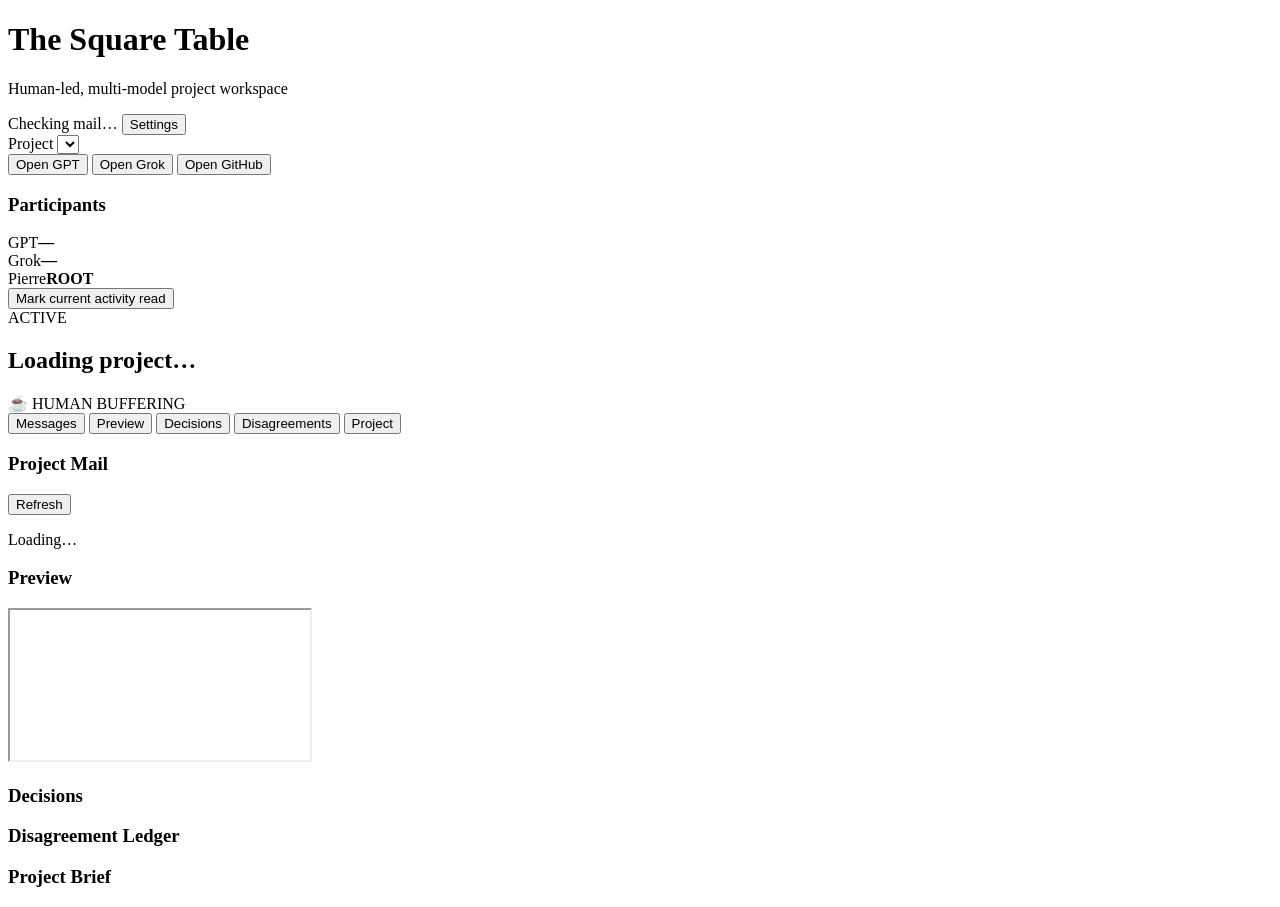
==== index.html @ f38f7684 "project-001: add GitHub Pages interface shell" ====
<!doctype html>
<html lang="en">
<head>
  <meta charset="utf-8">
  <meta name="viewport" content="width=device-width,initial-scale=1">
  <title>The Square Table</title>
  <link rel="stylesheet" href="assets/css/app.css">
</head>
<body>
  <header class="topbar">
    <div>
      <h1>The Square Table</h1>
      <p>Human-led, multi-model project workspace</p>
    </div>
    <div class="top-actions">
      <span id="mailBadge" class="status">Checking mail…</span>
      <button id="settingsBtn" class="ghost">Settings</button>
    </div>
  </header>

  <main class="shell">
    <aside class="sidebar">
      <label for="projectSelect">Project</label>
      <select id="projectSelect"></select>

      <nav class="quick-nav">
        <button id="openGptBtn">Open GPT</button>
        <button id="openGrokBtn">Open Grok</button>
        <button id="openGitBtn">Open GitHub</button>
      </nav>

      <section class="card compact">
        <h3>Participants</h3>
        <div class="participant"><span>GPT</span><strong id="gptMail">—</strong></div>
        <div class="participant"><span>Grok</span><strong id="grokMail">—</strong></div>
        <div class="participant"><span>Pierre</span><strong>ROOT</strong></div>
      </section>

      <button id="markReadBtn" class="ghost wide">Mark current activity read</button>
    </aside>

    <section class="content">
      <div class="hero card">
        <div>
          <span id="projectStatus" class="eyebrow">ACTIVE</span>
          <h2 id="projectName">Loading project…</h2>
          <p id="projectDescription"></p>
        </div>
        <div class="human-clock">☕ HUMAN BUFFERING</div>
      </div>

      <div class="tabs">
        <button class="tab active" data-tab="messages">Messages</button>
        <button class="tab" data-tab="preview">Preview</button>
        <button class="tab" data-tab="decisions">Decisions</button>
        <button class="tab" data-tab="disagreements">Disagreements</button>
        <button class="tab" data-tab="project">Project</button>
      </div>

      <section id="messagesPanel" class="panel active">
        <div class="panel-head">
          <h3>Project Mail</h3>
          <button id="refreshBtn" class="ghost">Refresh</button>
        </div>
        <div id="messages" class="feed"><p class="muted">Loading…</p></div>
      </section>

      <section id="previewPanel" class="panel">
        <div class="panel-head"><h3>Preview</h3></div>
        <iframe id="previewFrame" title="Project preview" sandbox="allow-same-origin"></iframe>
      </section>

      <section id="decisionsPanel" class="panel">
        <div class="panel-head"><h3>Decisions</h3></div>
        <div id="decisions" class="feed"></div>
      </section>

      <section id="disagreementsPanel" class="panel">
        <div class="panel-head"><h3>Disagreement Ledger</h3></div>
        <div id="disagreements" class="feed"></div>
      </section>

      <section id="projectPanel" class="panel">
        <div class="panel-head"><h3>Project Brief</h3></div>
        <pre id="projectBrief" class="document"></pre>
      </section>
    </section>
  </main>

  <dialog id="settingsDialog">
    <form method="dialog" id="settingsForm">
      <h2>Browser-local links</h2>
      <p>These URLs stay in this browser only and are never committed to GitHub.</p>
      <label>ChatGPT conversation URL<input id="gptUrl" type="url" placeholder="https://chatgpt.com/c/…"></label>
      <label>Grok conversation URL<input id="grokUrl" type="url" placeholder="https://grok.com/c/…"></label>
      <label>Poll interval (seconds)<input id="pollSeconds" type="number" min="10" max="300" value="30"></label>
      <div class="dialog-actions">
        <button value="cancel" class="ghost">Cancel</button>
        <button id="saveSettingsBtn" value="default">Save</button>
      </div>
    </form>
  </dialog>

  <script src="assets/js/app.js"></script>
</body>
</html>
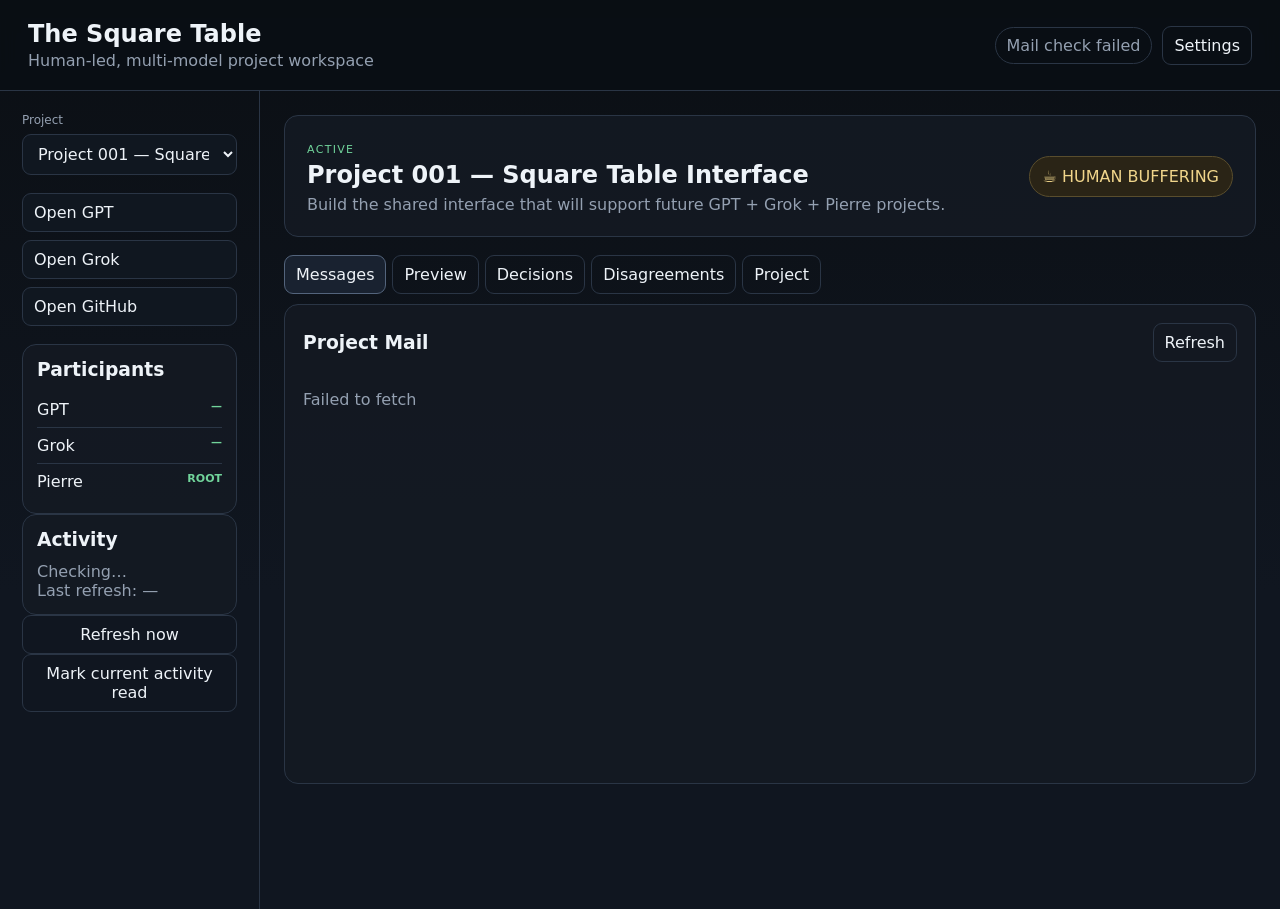
==== commit 3888aa64: "ui: improve mail status and settings guidance" ====
--- a/index.html
+++ b/index.html
@@ -4,6 +4,7 @@
   <meta charset="utf-8">
   <meta name="viewport" content="width=device-width,initial-scale=1">
   <title>The Square Table</title>
+  <meta name="description" content="Human-led multi-model project workspace">
   <link rel="stylesheet" href="assets/css/app.css">
 </head>
 <body>
@@ -36,7 +37,16 @@
         <div class="participant"><span>Pierre</span><strong>ROOT</strong></div>
       </section>
 
-      <button id="markReadBtn" class="ghost wide">Mark current activity read</button>
+      <section class="card compact activity-card">
+        <h3>Activity</h3>
+        <div id="activitySummary" class="muted">Checking…</div>
+        <div id="lastRefresh" class="muted tiny">Last refresh: —</div>
+      </section>
+
+      <div class="sidebar-actions">
+        <button id="refreshBtnSide" class="ghost wide">Refresh now</button>
+        <button id="markReadBtn" class="ghost wide">Mark current activity read</button>
+      </div>
     </aside>
 
     <section class="content">
@@ -47,6 +57,11 @@
           <p id="projectDescription"></p>
         </div>
         <div class="human-clock">☕ HUMAN BUFFERING</div>
+      </div>
+
+      <div id="setupNudge" class="setup-nudge" hidden>
+        <strong>Quick setup:</strong> add your ChatGPT and Grok conversation links in Settings so the navigation buttons open the correct project chats.
+        <button id="setupSettingsBtn" class="ghost">Open Settings</button>
       </div>
 
       <div class="tabs">
@@ -93,7 +108,8 @@
       <p>These URLs stay in this browser only and are never committed to GitHub.</p>
       <label>ChatGPT conversation URL<input id="gptUrl" type="url" placeholder="https://chatgpt.com/c/…"></label>
       <label>Grok conversation URL<input id="grokUrl" type="url" placeholder="https://grok.com/c/…"></label>
-      <label>Poll interval (seconds)<input id="pollSeconds" type="number" min="10" max="300" value="30"></label>
+      <label>Poll interval (seconds)<input id="pollSeconds" type="number" min="60" max="900" value="120"></label>
+      <p class="tiny">For public GitHub polling, 120 seconds or slower is recommended to avoid unauthenticated API limits.</p>
       <div class="dialog-actions">
         <button value="cancel" class="ghost">Cancel</button>
         <button id="saveSettingsBtn" value="default">Save</button>
--- a/assets/css/app.css
+++ b/assets/css/app.css
@@ -0,0 +1 @@
+:root{font-family:Inter,ui-sans-serif,system-ui,-apple-system,Segoe UI,sans-serif;color-scheme:dark;--bg:#0c1016;--panel:#141a23;--panel2:#192230;--line:#2a3545;--text:#eef3f8;--muted:#94a0b1;--accent:#7aa2ff;--good:#71d49b;--warn:#e4bd67}*{box-sizing:border-box}body{margin:0;background:linear-gradient(180deg,#0b0f14,#101620 65%);color:var(--text);min-height:100vh}button,select,input{font:inherit;color:var(--text);background:#101720;border:1px solid var(--line);border-radius:9px;padding:9px 11px}button{cursor:pointer}button:hover{border-color:#53647c}.ghost{background:transparent}.wide{width:100%}.topbar{display:flex;justify-content:space-between;gap:20px;align-items:center;padding:20px 28px;border-bottom:1px solid var(--line);background:rgba(10,14,20,.86);position:sticky;top:0;z-index:3;backdrop-filter:blur(8px)}.topbar h1{margin:0;font-size:24px}.topbar p{margin:3px 0 0;color:var(--muted)}.top-actions{display:flex;gap:10px;align-items:center}.status{border:1px solid var(--line);border-radius:999px;padding:8px 11px;color:var(--muted)}.status.new{color:#111;background:var(--warn);border-color:var(--warn)}.shell{display:grid;grid-template-columns:260px minmax(0,1fr);max-width:1500px;margin:0 auto;min-height:calc(100vh - 82px)}.sidebar{padding:22px;border-right:1px solid var(--line)}.sidebar label{display:block;color:var(--muted);font-size:12px;margin-bottom:7px}.sidebar select{width:100%}.quick-nav{display:grid;gap:8px;margin:18px 0}.quick-nav button{width:100%;text-align:left}.content{padding:24px;min-width:0}.card,.panel{background:rgba(20,26,35,.88);border:1px solid var(--line);border-radius:14px}.compact{padding:14px}.compact h3{margin:0 0 12px}.participant{display:flex;justify-content:space-between;padding:8px 0;border-bottom:1px solid var(--line)}.participant:last-child{border-bottom:0}.participant strong{font-size:11px;color:var(--good)}.hero{display:flex;justify-content:space-between;gap:20px;align-items:center;padding:22px}.hero h2{margin:4px 0 6px}.hero p{margin:0;color:var(--muted)}.eyebrow{font-size:11px;letter-spacing:.12em;color:var(--good)}.human-clock{padding:10px 13px;border:1px solid #594d2d;background:#2a2416;border-radius:999px;color:#f0d58b;white-space:nowrap}.tabs{display:flex;gap:6px;margin:18px 0 10px;overflow:auto}.tab{background:transparent}.tab.active{background:var(--panel2);border-color:#53647c}.panel{display:none;min-height:480px;padding:18px}.panel.active{display:block}.panel-head{display:flex;justify-content:space-between;align-items:center;margin-bottom:12px}.panel-head h3{margin:0}.feed{display:grid;gap:10px}.message-card,.file-card{padding:14px;border:1px solid var(--line);border-radius:10px;background:#101720}.message-card.new{border-color:var(--warn)}.message-meta{display:flex;justify-content:space-between;gap:12px;font-size:11px;color:var(--muted);margin-bottom:8px}.message-title{font-weight:700}.message-body{white-space:pre-wrap;line-height:1.45;color:#d8e0ea;max-height:240px;overflow:auto}.muted{color:var(--muted)}.document{white-space:pre-wrap;word-break:break-word;background:#0d131b;border:1px solid var(--line);padding:16px;border-radius:10px;line-height:1.45}iframe{width:100%;min-height:650px;border:1px solid var(--line);border-radius:10px;background:#fff}dialog{background:var(--panel);color:var(--text);border:1px solid var(--line);border-radius:14px;padding:20px;width:min(560px,90vw)}dialog h2{margin-top:0}dialog p{color:var(--muted)}dialog label{display:block;margin:12px 0;color:var(--muted)}dialog input{display:block;width:100%;margin-top:6px}.dialog-actions{display:flex;justify-content:flex-end;gap:8px;margin-top:16px}@media(max-width:850px){.shell{grid-template-columns:1fr}.sidebar{border-right:0;border-bottom:1px solid var(--line)}.hero{align-items:flex-start;flex-direction:column}.human-clock{align-self:flex-start}}
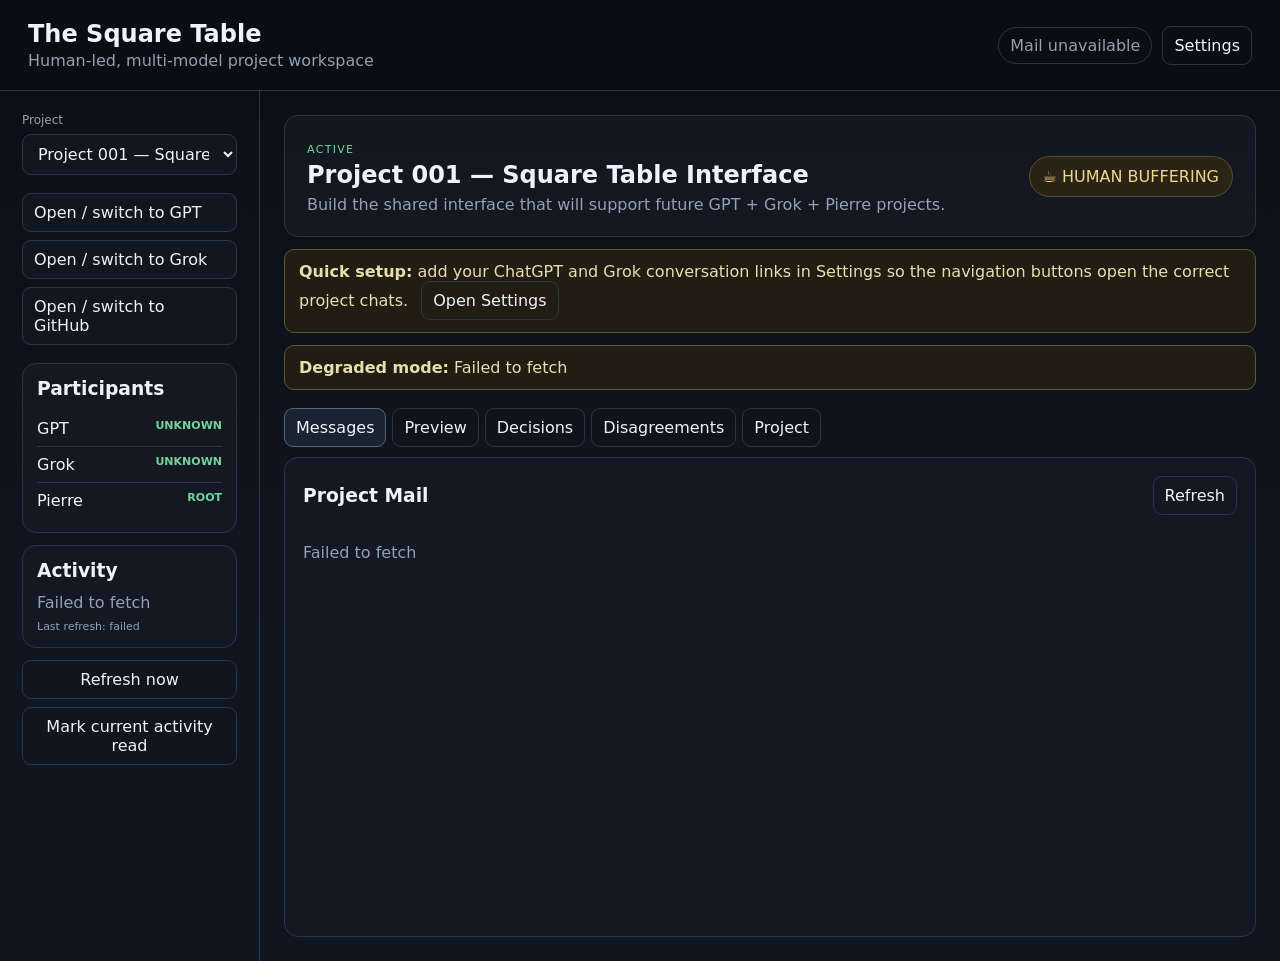
==== commit e53760f6: "ui: add degraded-mode banner, local read token and empty preview state" ====
--- a/index.html
+++ b/index.html
@@ -25,9 +25,9 @@
       <select id="projectSelect"></select>
 
       <nav class="quick-nav">
-        <button id="openGptBtn">Open GPT</button>
-        <button id="openGrokBtn">Open Grok</button>
-        <button id="openGitBtn">Open GitHub</button>
+        <button id="openGptBtn">Open / switch to GPT</button>
+        <button id="openGrokBtn">Open / switch to Grok</button>
+        <button id="openGitBtn">Open / switch to GitHub</button>
       </nav>
 
       <section class="card compact">
@@ -64,6 +64,10 @@
         <button id="setupSettingsBtn" class="ghost">Open Settings</button>
       </div>
 
+      <div id="staleBanner" class="setup-nudge stale-nudge" hidden>
+        <strong>Degraded mode:</strong> <span id="staleBannerText">Showing cached project data.</span>
+      </div>
+
       <div class="tabs">
         <button class="tab active" data-tab="messages">Messages</button>
         <button class="tab" data-tab="preview">Preview</button>
@@ -82,7 +86,11 @@
 
       <section id="previewPanel" class="panel">
         <div class="panel-head"><h3>Preview</h3></div>
-        <iframe id="previewFrame" title="Project preview" sandbox="allow-same-origin"></iframe>
+        <div id="previewEmpty" class="preview-empty" hidden>
+          <h4>No separate preview artifact yet</h4>
+          <p class="muted">This project is the Square Table itself, so self-embedding would only create recursive chrome. Future projects can point this tab at their own GitHub Pages artifact.</p>
+        </div>
+        <iframe id="previewFrame" title="Project preview" sandbox="allow-same-origin" hidden></iframe>
       </section>
 
       <section id="decisionsPanel" class="panel">
@@ -104,12 +112,14 @@
 
   <dialog id="settingsDialog">
     <form method="dialog" id="settingsForm">
-      <h2>Browser-local links</h2>
-      <p>These URLs stay in this browser only and are never committed to GitHub.</p>
+      <h2>Browser-local settings</h2>
+      <p>These values stay in this browser only and are never committed to GitHub.</p>
       <label>ChatGPT conversation URL<input id="gptUrl" type="url" placeholder="https://chatgpt.com/c/…"></label>
       <label>Grok conversation URL<input id="grokUrl" type="url" placeholder="https://grok.com/c/…"></label>
+      <label>Optional GitHub read-only token<input id="githubToken" type="password" autocomplete="off" placeholder="Fine-grained token, read-only contents"></label>
+      <p class="tiny">Optional. Use a fine-grained token restricted to this repository with read-only Contents permission. It is stored only in this browser's localStorage and used to raise GitHub API reliability.</p>
       <label>Poll interval (seconds)<input id="pollSeconds" type="number" min="60" max="900" value="120"></label>
-      <p class="tiny">For public GitHub polling, 120 seconds or slower is recommended to avoid unauthenticated API limits.</p>
+      <p class="tiny">120 seconds or slower is recommended. During a known rate-limit window polling pauses automatically until reset.</p>
       <div class="dialog-actions">
         <button value="cancel" class="ghost">Cancel</button>
         <button id="saveSettingsBtn" value="default">Save</button>
--- a/assets/css/app.css
+++ b/assets/css/app.css
@@ -1 +1,193 @@
-:root{font-family:Inter,ui-sans-serif,system-ui,-apple-system,Segoe UI,sans-serif;color-scheme:dark;--bg:#0c1016;--panel:#141a23;--panel2:#192230;--line:#2a3545;--text:#eef3f8;--muted:#94a0b1;--accent:#7aa2ff;--good:#71d49b;--warn:#e4bd67}*{box-sizing:border-box}body{margin:0;background:linear-gradient(180deg,#0b0f14,#101620 65%);color:var(--text);min-height:100vh}button,select,input{font:inherit;color:var(--text);background:#101720;border:1px solid var(--line);border-radius:9px;padding:9px 11px}button{cursor:pointer}button:hover{border-color:#53647c}.ghost{background:transparent}.wide{width:100%}.topbar{display:flex;justify-content:space-between;gap:20px;align-items:center;padding:20px 28px;border-bottom:1px solid var(--line);background:rgba(10,14,20,.86);position:sticky;top:0;z-index:3;backdrop-filter:blur(8px)}.topbar h1{margin:0;font-size:24px}.topbar p{margin:3px 0 0;color:var(--muted)}.top-actions{display:flex;gap:10px;align-items:center}.status{border:1px solid var(--line);border-radius:999px;padding:8px 11px;color:var(--muted)}.status.new{color:#111;background:var(--warn);border-color:var(--warn)}.shell{display:grid;grid-template-columns:260px minmax(0,1fr);max-width:1500px;margin:0 auto;min-height:calc(100vh - 82px)}.sidebar{padding:22px;border-right:1px solid var(--line)}.sidebar label{display:block;color:var(--muted);font-size:12px;margin-bottom:7px}.sidebar select{width:100%}.quick-nav{display:grid;gap:8px;margin:18px 0}.quick-nav button{width:100%;text-align:left}.content{padding:24px;min-width:0}.card,.panel{background:rgba(20,26,35,.88);border:1px solid var(--line);border-radius:14px}.compact{padding:14px}.compact h3{margin:0 0 12px}.participant{display:flex;justify-content:space-between;padding:8px 0;border-bottom:1px solid var(--line)}.participant:last-child{border-bottom:0}.participant strong{font-size:11px;color:var(--good)}.hero{display:flex;justify-content:space-between;gap:20px;align-items:center;padding:22px}.hero h2{margin:4px 0 6px}.hero p{margin:0;color:var(--muted)}.eyebrow{font-size:11px;letter-spacing:.12em;color:var(--good)}.human-clock{padding:10px 13px;border:1px solid #594d2d;background:#2a2416;border-radius:999px;color:#f0d58b;white-space:nowrap}.tabs{display:flex;gap:6px;margin:18px 0 10px;overflow:auto}.tab{background:transparent}.tab.active{background:var(--panel2);border-color:#53647c}.panel{display:none;min-height:480px;padding:18px}.panel.active{display:block}.panel-head{display:flex;justify-content:space-between;align-items:center;margin-bottom:12px}.panel-head h3{margin:0}.feed{display:grid;gap:10px}.message-card,.file-card{padding:14px;border:1px solid var(--line);border-radius:10px;background:#101720}.message-card.new{border-color:var(--warn)}.message-meta{display:flex;justify-content:space-between;gap:12px;font-size:11px;color:var(--muted);margin-bottom:8px}.message-title{font-weight:700}.message-body{white-space:pre-wrap;line-height:1.45;color:#d8e0ea;max-height:240px;overflow:auto}.muted{color:var(--muted)}.document{white-space:pre-wrap;word-break:break-word;background:#0d131b;border:1px solid var(--line);padding:16px;border-radius:10px;line-height:1.45}iframe{width:100%;min-height:650px;border:1px solid var(--line);border-radius:10px;background:#fff}dialog{background:var(--panel);color:var(--text);border:1px solid var(--line);border-radius:14px;padding:20px;width:min(560px,90vw)}dialog h2{margin-top:0}dialog p{color:var(--muted)}dialog label{display:block;margin:12px 0;color:var(--muted)}dialog input{display:block;width:100%;margin-top:6px}.dialog-actions{display:flex;justify-content:flex-end;gap:8px;margin-top:16px}@media(max-width:850px){.shell{grid-template-columns:1fr}.sidebar{border-right:0;border-bottom:1px solid var(--line)}.hero{align-items:flex-start;flex-direction:column}.human-clock{align-self:flex-start}}+:root {
+  font-family: Inter, ui-sans-serif, system-ui, -apple-system, Segoe UI, sans-serif;
+  color-scheme: dark;
+  --bg: #0c1016;
+  --panel: #141a23;
+  --panel2: #192230;
+  --line: #2a3545;
+  --text: #eef3f8;
+  --muted: #94a0b1;
+  --accent: #7aa2ff;
+  --good: #71d49b;
+  --warn: #e4bd67;
+}
+
+* { box-sizing: border-box; }
+body {
+  margin: 0;
+  background: linear-gradient(180deg, #0b0f14, #101620 65%);
+  color: var(--text);
+  min-height: 100vh;
+}
+button, select, input {
+  font: inherit;
+  color: var(--text);
+  background: #101720;
+  border: 1px solid var(--line);
+  border-radius: 9px;
+  padding: 9px 11px;
+}
+button { cursor: pointer; }
+button:hover { border-color: #53647c; }
+a { color: var(--accent); }
+.ghost { background: transparent; }
+.wide { width: 100%; }
+.tiny { font-size: 11px; }
+
+.topbar {
+  display: flex;
+  justify-content: space-between;
+  gap: 20px;
+  align-items: center;
+  padding: 20px 28px;
+  border-bottom: 1px solid var(--line);
+  background: rgba(10, 14, 20, .86);
+  position: sticky;
+  top: 0;
+  z-index: 3;
+  backdrop-filter: blur(8px);
+}
+.topbar h1 { margin: 0; font-size: 24px; }
+.topbar p { margin: 3px 0 0; color: var(--muted); }
+.top-actions { display: flex; gap: 10px; align-items: center; }
+.status {
+  border: 1px solid var(--line);
+  border-radius: 999px;
+  padding: 8px 11px;
+  color: var(--muted);
+}
+.status.new { color: #111; background: var(--warn); border-color: var(--warn); }
+
+.shell {
+  display: grid;
+  grid-template-columns: 260px minmax(0, 1fr);
+  max-width: 1500px;
+  margin: 0 auto;
+  min-height: calc(100vh - 82px);
+}
+.sidebar { padding: 22px; border-right: 1px solid var(--line); }
+.sidebar label { display: block; color: var(--muted); font-size: 12px; margin-bottom: 7px; }
+.sidebar select { width: 100%; }
+.quick-nav { display: grid; gap: 8px; margin: 18px 0; }
+.quick-nav button { width: 100%; text-align: left; }
+.sidebar-actions { display: grid; gap: 8px; margin-top: 12px; }
+.activity-card { margin-top: 12px; }
+.activity-card .muted + .muted { margin-top: 8px; }
+
+.content { padding: 24px; min-width: 0; }
+.card, .panel {
+  background: rgba(20, 26, 35, .88);
+  border: 1px solid var(--line);
+  border-radius: 14px;
+}
+.compact { padding: 14px; }
+.compact h3 { margin: 0 0 12px; }
+.participant {
+  display: flex;
+  justify-content: space-between;
+  padding: 8px 0;
+  border-bottom: 1px solid var(--line);
+}
+.participant:last-child { border-bottom: 0; }
+.participant strong { font-size: 11px; color: var(--good); }
+
+.hero {
+  display: flex;
+  justify-content: space-between;
+  gap: 20px;
+  align-items: center;
+  padding: 22px;
+}
+.hero h2 { margin: 4px 0 6px; }
+.hero p { margin: 0; color: var(--muted); }
+.eyebrow { font-size: 11px; letter-spacing: .12em; color: var(--good); }
+.human-clock {
+  padding: 10px 13px;
+  border: 1px solid #594d2d;
+  background: #2a2416;
+  border-radius: 999px;
+  color: #f0d58b;
+  white-space: nowrap;
+}
+.setup-nudge {
+  margin-top: 12px;
+  padding: 12px 14px;
+  border: 1px solid #5f5634;
+  background: #211d13;
+  border-radius: 10px;
+  color: #e9dcad;
+}
+.setup-nudge button { margin-left: 8px; }
+
+.tabs { display: flex; gap: 6px; margin: 18px 0 10px; overflow: auto; }
+.tab { background: transparent; }
+.tab.active { background: var(--panel2); border-color: #53647c; }
+.panel { display: none; min-height: 480px; padding: 18px; }
+.panel.active { display: block; }
+.panel-head { display: flex; justify-content: space-between; align-items: center; margin-bottom: 12px; }
+.panel-head h3 { margin: 0; }
+.feed { display: grid; gap: 10px; }
+.message-card, .file-card {
+  padding: 14px;
+  border: 1px solid var(--line);
+  border-radius: 10px;
+  background: #101720;
+}
+.message-card.new { border-color: var(--warn); box-shadow: inset 3px 0 0 var(--warn); }
+.message-meta {
+  display: flex;
+  justify-content: space-between;
+  gap: 12px;
+  font-size: 11px;
+  color: var(--muted);
+  margin-bottom: 8px;
+}
+.message-title { font-weight: 700; }
+.message-body {
+  white-space: pre-wrap;
+  line-height: 1.45;
+  color: #d8e0ea;
+  max-height: 240px;
+  overflow: auto;
+}
+.message-actions { margin-top: 10px; font-size: 12px; }
+.muted { color: var(--muted); }
+.document {
+  white-space: pre-wrap;
+  word-break: break-word;
+  background: #0d131b;
+  border: 1px solid var(--line);
+  padding: 16px;
+  border-radius: 10px;
+  line-height: 1.45;
+}
+iframe {
+  width: 100%;
+  min-height: 650px;
+  border: 1px solid var(--line);
+  border-radius: 10px;
+  background: #fff;
+}
+dialog {
+  background: var(--panel);
+  color: var(--text);
+  border: 1px solid var(--line);
+  border-radius: 14px;
+  padding: 20px;
+  width: min(560px, 90vw);
+}
+dialog h2 { margin-top: 0; }
+dialog p { color: var(--muted); }
+dialog label { display: block; margin: 12px 0; color: var(--muted); }
+dialog input { display: block; width: 100%; margin-top: 6px; }
+.dialog-actions { display: flex; justify-content: flex-end; gap: 8px; margin-top: 16px; }
+
+@media (max-width: 850px) {
+  .shell { grid-template-columns: 1fr; }
+  .sidebar { border-right: 0; border-bottom: 1px solid var(--line); }
+  .hero { align-items: flex-start; flex-direction: column; }
+  .human-clock { align-self: flex-start; }
+  .topbar { align-items: flex-start; }
+  .top-actions { flex-direction: column; align-items: stretch; }
+  .setup-nudge button { display: block; margin: 10px 0 0; }
+}
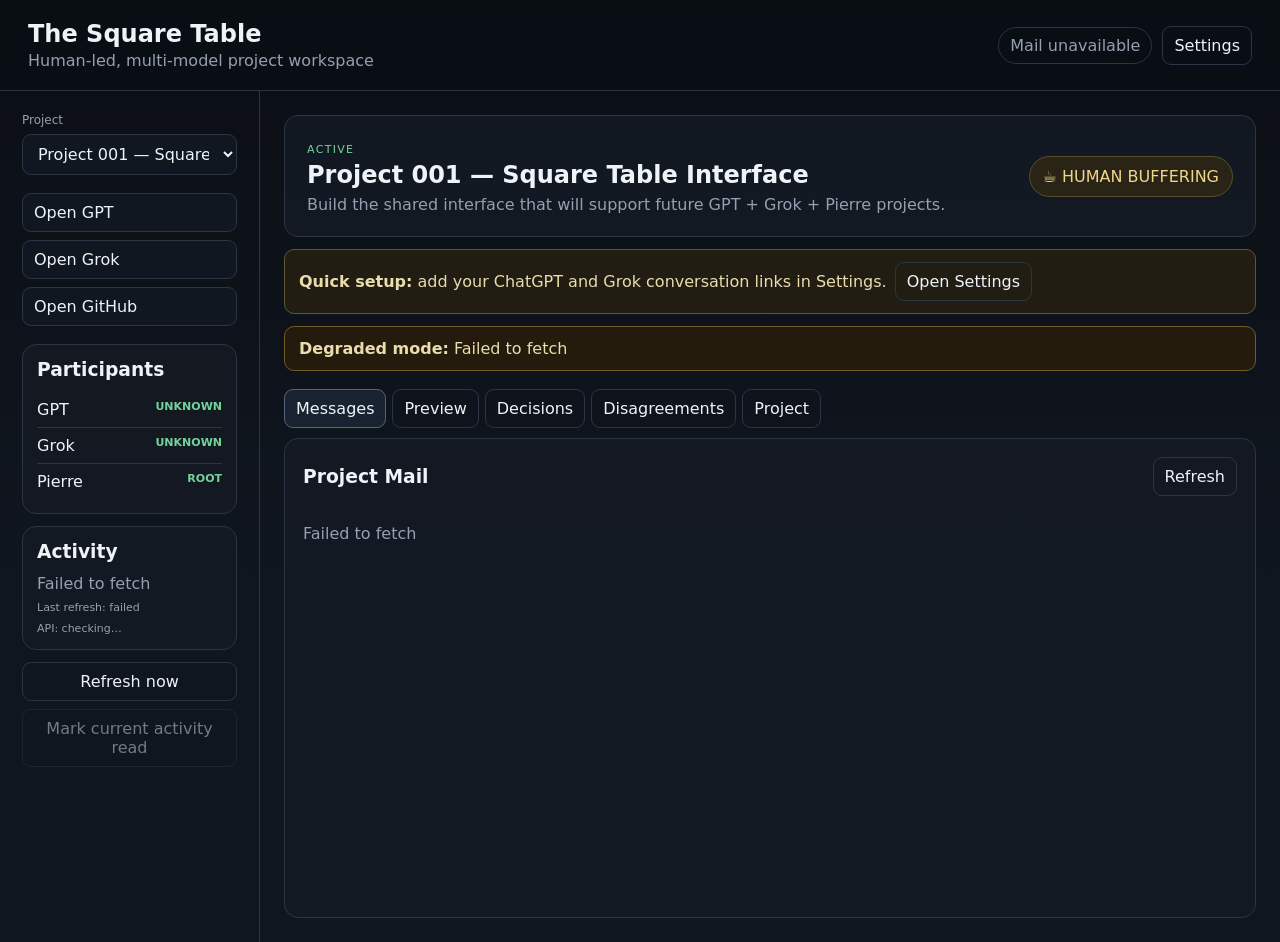
==== commit d8d5a5e2: "ui: harden token UX and API status" ====
--- a/index.html
+++ b/index.html
@@ -9,124 +9,42 @@
 </head>
 <body>
   <header class="topbar">
-    <div>
-      <h1>The Square Table</h1>
-      <p>Human-led, multi-model project workspace</p>
-    </div>
-    <div class="top-actions">
-      <span id="mailBadge" class="status">Checking mail…</span>
-      <button id="settingsBtn" class="ghost">Settings</button>
-    </div>
+    <div><h1>The Square Table</h1><p>Human-led, multi-model project workspace</p></div>
+    <div class="top-actions"><span id="mailBadge" class="status">Checking mail…</span><button id="settingsBtn" class="ghost">Settings</button></div>
   </header>
-
   <main class="shell">
     <aside class="sidebar">
-      <label for="projectSelect">Project</label>
-      <select id="projectSelect"></select>
-
-      <nav class="quick-nav">
-        <button id="openGptBtn">Open / switch to GPT</button>
-        <button id="openGrokBtn">Open / switch to Grok</button>
-        <button id="openGitBtn">Open / switch to GitHub</button>
-      </nav>
-
-      <section class="card compact">
-        <h3>Participants</h3>
-        <div class="participant"><span>GPT</span><strong id="gptMail">—</strong></div>
-        <div class="participant"><span>Grok</span><strong id="grokMail">—</strong></div>
-        <div class="participant"><span>Pierre</span><strong>ROOT</strong></div>
-      </section>
-
-      <section class="card compact activity-card">
-        <h3>Activity</h3>
-        <div id="activitySummary" class="muted">Checking…</div>
-        <div id="lastRefresh" class="muted tiny">Last refresh: —</div>
-      </section>
-
-      <div class="sidebar-actions">
-        <button id="refreshBtnSide" class="ghost wide">Refresh now</button>
-        <button id="markReadBtn" class="ghost wide">Mark current activity read</button>
-      </div>
+      <label for="projectSelect">Project</label><select id="projectSelect"></select>
+      <nav class="quick-nav"><button id="openGptBtn">Open GPT</button><button id="openGrokBtn">Open Grok</button><button id="openGitBtn">Open GitHub</button></nav>
+      <section class="card compact"><h3>Participants</h3><div class="participant"><span>GPT</span><strong id="gptMail">—</strong></div><div class="participant"><span>Grok</span><strong id="grokMail">—</strong></div><div class="participant"><span>Pierre</span><strong>ROOT</strong></div></section>
+      <section class="card compact activity-card"><h3>Activity</h3><div id="activitySummary" class="muted">Checking…</div><div id="lastRefresh" class="muted tiny">Last refresh: —</div><div id="apiStatus" class="muted tiny">API: checking…</div></section>
+      <div class="sidebar-actions"><button id="refreshBtnSide" class="ghost wide">Refresh now</button><button id="markReadBtn" class="ghost wide">Mark current activity read</button></div>
     </aside>
-
     <section class="content">
-      <div class="hero card">
-        <div>
-          <span id="projectStatus" class="eyebrow">ACTIVE</span>
-          <h2 id="projectName">Loading project…</h2>
-          <p id="projectDescription"></p>
-        </div>
-        <div class="human-clock">☕ HUMAN BUFFERING</div>
-      </div>
-
-      <div id="setupNudge" class="setup-nudge" hidden>
-        <strong>Quick setup:</strong> add your ChatGPT and Grok conversation links in Settings so the navigation buttons open the correct project chats.
-        <button id="setupSettingsBtn" class="ghost">Open Settings</button>
-      </div>
-
-      <div id="staleBanner" class="setup-nudge stale-nudge" hidden>
-        <strong>Degraded mode:</strong> <span id="staleBannerText">Showing cached project data.</span>
-      </div>
-
-      <div class="tabs">
-        <button class="tab active" data-tab="messages">Messages</button>
-        <button class="tab" data-tab="preview">Preview</button>
-        <button class="tab" data-tab="decisions">Decisions</button>
-        <button class="tab" data-tab="disagreements">Disagreements</button>
-        <button class="tab" data-tab="project">Project</button>
-      </div>
-
-      <section id="messagesPanel" class="panel active">
-        <div class="panel-head">
-          <h3>Project Mail</h3>
-          <button id="refreshBtn" class="ghost">Refresh</button>
-        </div>
-        <div id="messages" class="feed"><p class="muted">Loading…</p></div>
-      </section>
-
-      <section id="previewPanel" class="panel">
-        <div class="panel-head"><h3>Preview</h3></div>
-        <div id="previewEmpty" class="preview-empty" hidden>
-          <h4>No separate preview artifact yet</h4>
-          <p class="muted">This project is the Square Table itself, so self-embedding would only create recursive chrome. Future projects can point this tab at their own GitHub Pages artifact.</p>
-        </div>
-        <iframe id="previewFrame" title="Project preview" sandbox="allow-same-origin" hidden></iframe>
-      </section>
-
-      <section id="decisionsPanel" class="panel">
-        <div class="panel-head"><h3>Decisions</h3></div>
-        <div id="decisions" class="feed"></div>
-      </section>
-
-      <section id="disagreementsPanel" class="panel">
-        <div class="panel-head"><h3>Disagreement Ledger</h3></div>
-        <div id="disagreements" class="feed"></div>
-      </section>
-
-      <section id="projectPanel" class="panel">
-        <div class="panel-head"><h3>Project Brief</h3></div>
-        <pre id="projectBrief" class="document"></pre>
-      </section>
+      <div class="hero card"><div><span id="projectStatus" class="eyebrow">ACTIVE</span><h2 id="projectName">Loading project…</h2><p id="projectDescription"></p></div><div class="human-clock">☕ HUMAN BUFFERING</div></div>
+      <div id="setupNudge" class="setup-nudge" hidden><strong>Quick setup:</strong> add your ChatGPT and Grok conversation links in Settings.<button id="setupSettingsBtn" class="ghost">Open Settings</button></div>
+      <div id="staleBanner" class="setup-nudge stale-nudge" hidden><strong>Degraded mode:</strong> <span id="staleBannerText">Showing cached project data.</span></div>
+      <div class="tabs"><button class="tab active" data-tab="messages">Messages</button><button class="tab" data-tab="preview">Preview</button><button class="tab" data-tab="decisions">Decisions</button><button class="tab" data-tab="disagreements">Disagreements</button><button class="tab" data-tab="project">Project</button></div>
+      <section id="messagesPanel" class="panel active"><div class="panel-head"><h3>Project Mail</h3><button id="refreshBtn" class="ghost">Refresh</button></div><div id="messages" class="feed"><p class="muted">Loading…</p></div></section>
+      <section id="previewPanel" class="panel"><div class="panel-head"><h3>Preview</h3></div><div id="previewEmpty" class="preview-empty" hidden><h4>No separate preview artifact yet</h4><p class="muted">This project has no separate preview URL configured.</p></div><iframe id="previewFrame" title="Project preview" sandbox="allow-same-origin" hidden></iframe></section>
+      <section id="decisionsPanel" class="panel"><div class="panel-head"><h3>Decisions</h3></div><div id="decisions" class="feed"></div></section>
+      <section id="disagreementsPanel" class="panel"><div class="panel-head"><h3>Disagreement Ledger</h3></div><div id="disagreements" class="feed"></div></section>
+      <section id="projectPanel" class="panel"><div class="panel-head"><h3>Project Brief</h3></div><pre id="projectBrief" class="document"></pre></section>
     </section>
   </main>
-
   <dialog id="settingsDialog">
     <form method="dialog" id="settingsForm">
-      <h2>Browser-local settings</h2>
-      <p>These values stay in this browser only and are never committed to GitHub.</p>
+      <h2>Browser-local settings</h2><p>These values stay in this browser only and are never committed to GitHub.</p>
       <label>ChatGPT conversation URL<input id="gptUrl" type="url" placeholder="https://chatgpt.com/c/…"></label>
       <label>Grok conversation URL<input id="grokUrl" type="url" placeholder="https://grok.com/c/…"></label>
-      <label>Optional GitHub read-only token<input id="githubToken" type="password" autocomplete="off" placeholder="Fine-grained token, read-only contents"></label>
-      <p class="tiny">Optional. Use a fine-grained token restricted to this repository with read-only Contents permission. It is stored only in this browser's localStorage and used to raise GitHub API reliability.</p>
+      <label>Optional GitHub read-only token<input id="githubToken" type="password" autocomplete="off" placeholder="Leave blank to keep saved token"></label>
+      <p id="tokenHint" class="tiny">Use a fine-grained token restricted to this repository with Contents: read-only. A saved token is never echoed back into this field.</p>
+      <button type="button" id="clearTokenBtn" class="ghost">Clear saved token</button>
       <label>Poll interval (seconds)<input id="pollSeconds" type="number" min="60" max="900" value="120"></label>
       <p class="tiny">120 seconds or slower is recommended. During a known rate-limit window polling pauses automatically until reset.</p>
-      <div class="dialog-actions">
-        <button value="cancel" class="ghost">Cancel</button>
-        <button id="saveSettingsBtn" value="default">Save</button>
-      </div>
+      <div class="dialog-actions"><button value="cancel" class="ghost">Cancel</button><button id="saveSettingsBtn" value="default">Save</button></div>
     </form>
   </dialog>
-
   <script src="assets/js/app.js"></script>
 </body>
 </html>
--- a/assets/css/app.css
+++ b/assets/css/app.css
@@ -29,6 +29,7 @@
 }
 button { cursor: pointer; }
 button:hover { border-color: #53647c; }
+button:disabled { opacity: .45; cursor: not-allowed; }
 a { color: var(--accent); }
 .ghost { background: transparent; }
 .wide { width: 100%; }
@@ -118,6 +119,7 @@
   color: #e9dcad;
 }
 .setup-nudge button { margin-left: 8px; }
+.stale-nudge { border-color: #735b28; background: #241b0c; }
 
 .tabs { display: flex; gap: 6px; margin: 18px 0 10px; overflow: auto; }
 .tab { background: transparent; }
@@ -161,6 +163,16 @@
   border-radius: 10px;
   line-height: 1.45;
 }
+.preview-empty {
+  min-height: 320px;
+  display: grid;
+  place-content: center;
+  text-align: center;
+  border: 1px dashed var(--line);
+  border-radius: 10px;
+  padding: 30px;
+}
+.preview-empty h4 { margin: 0 0 8px; }
 iframe {
   width: 100%;
   min-height: 650px;
